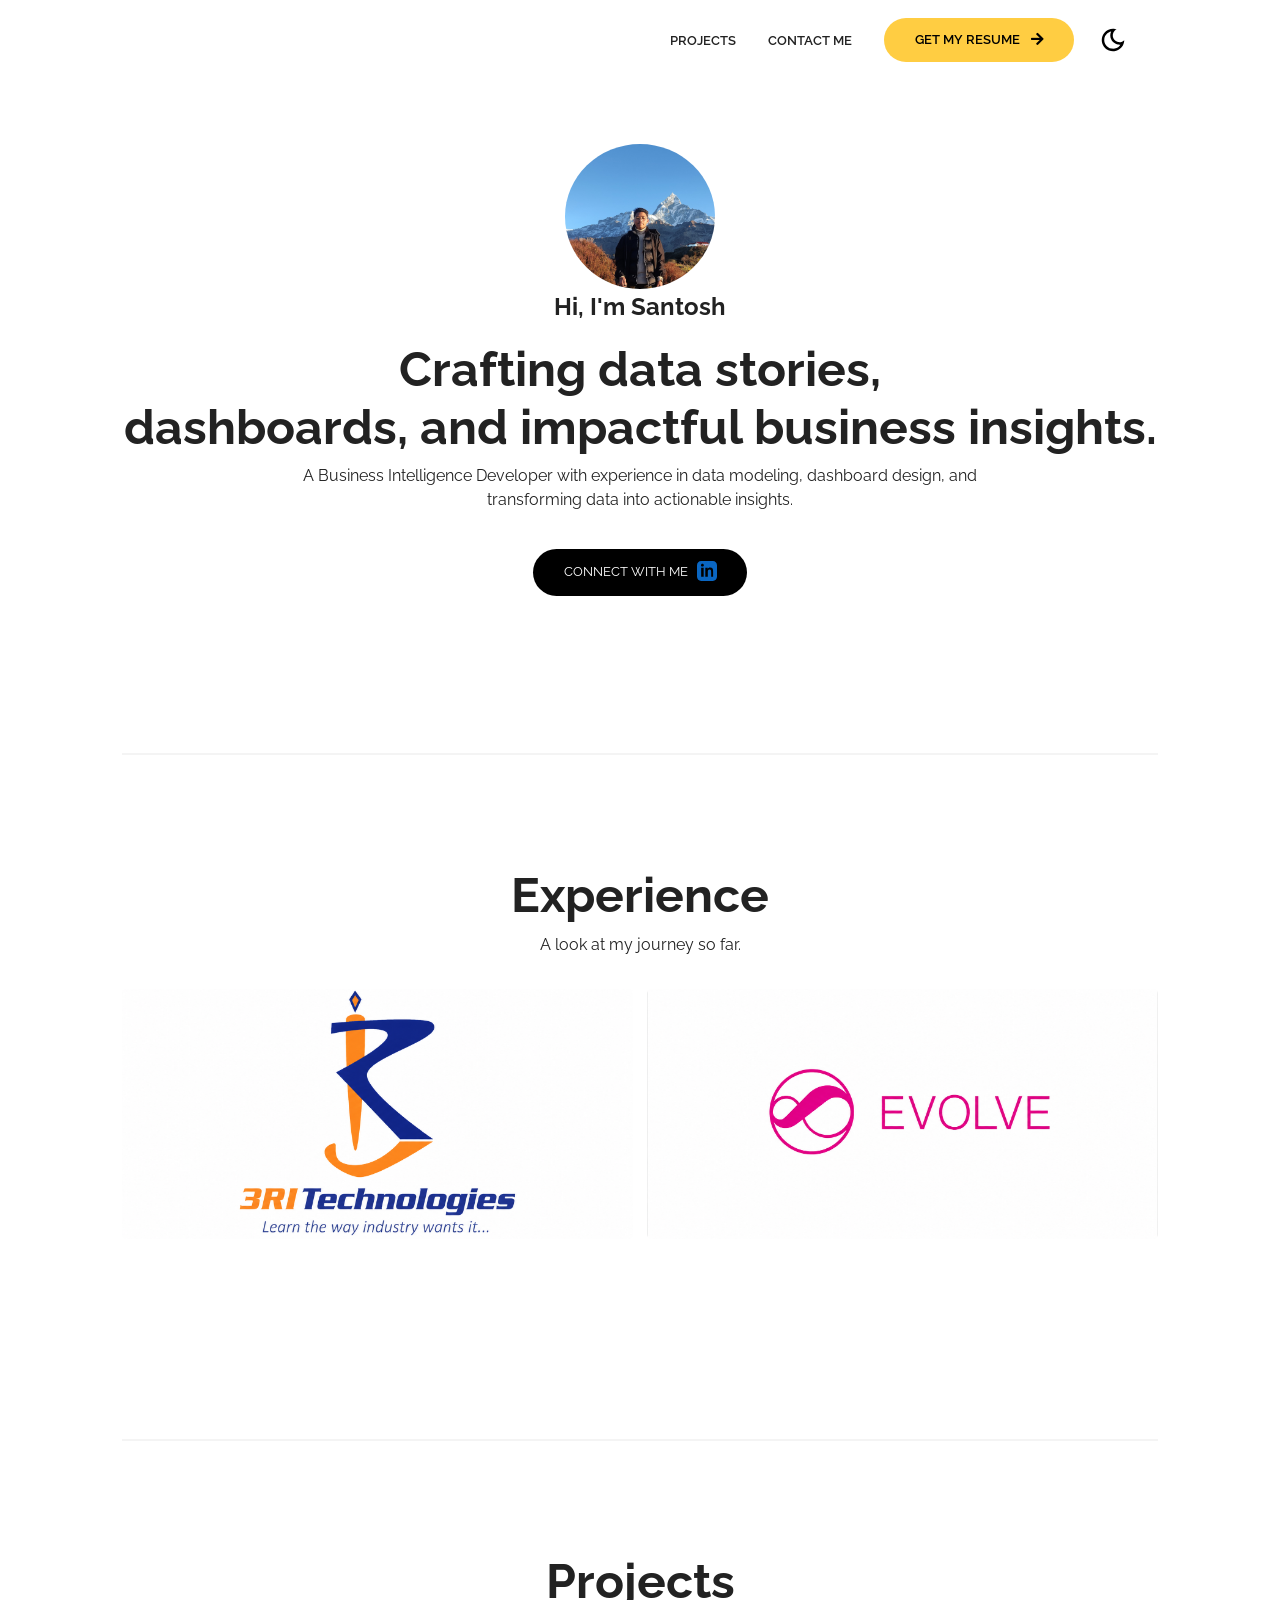
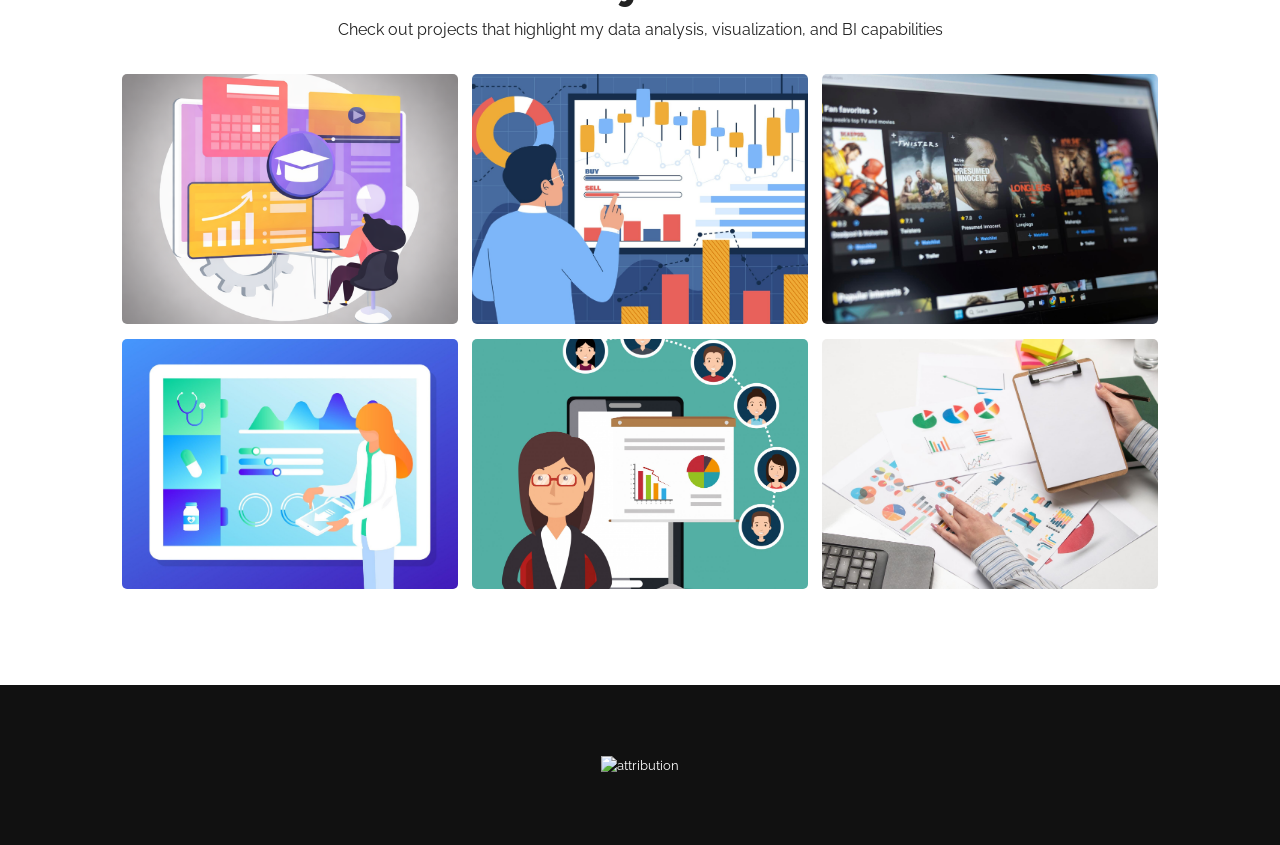
==== index.html @ 24fc7626 "second commit." ====
<!doctype html>
<html lang="en">
  <head>
    <meta charset="UTF-8" />
    <meta http-equiv="X-UA-Compatible" content="IE=edge" />
    <meta name="viewport" content="width=device-width, initial-scale=1.0" />

    <!-- Primary Meta Tags -->
    <title>Santosh Ruchal</title>
    <meta name="title" content="Santosh Ruchal" />
    <meta
      name="description"
      content="Build or customize your portfolio website using this super easy template. Free to use if you are a member of the community or a contributor to this project"
    />

    <!-- Open Graph / Facebook -->
    <meta property="og:type" content="website" />
    <meta
      property="og:url"
      content="https://github.com/CommunityPro/portfolio-html"
    />
    <meta property="og:title" content="Portfolio Template - Open source" />
    <meta
      property="og:description"
      content="Build or customize your portfolio website using this super easy template. Free to use if you are a member of the community or a contributor to this project"
    />
    <meta
      property="og:image"
      content="https://user-images.githubusercontent.com/62628408/150613011-b78a7f5a-0af1-4312-aab0-0022e7258693.png"
    />

    <!-- Twitter -->
    <meta property="twitter:card" content="summary_large_image" />
    <meta
      property="twitter:url"
      content="https://github.com/CommunityPro/portfolio-html"
    />
    <meta property="twitter:title" content="Portfolio Template - Open source" />
    <meta
      property="twitter:description"
      content="Build or customize your portfolio website using this super easy template. Free to use if you are a member of the community or a contributor to this project"
    />
    <meta
      property="twitter:image"
      content="https://user-images.githubusercontent.com/62628408/150613011-b78a7f5a-0af1-4312-aab0-0022e7258693.png"
    />

    <!-- Link -->
    <link
      rel="apple-touch-icon"
      sizes="180x180"
      href="assets/favicon/apple-touch-icon.png"
    />
    <link
      rel="icon"
      type="image/png"
      sizes="16x16"
      href="/assets/favicon/favicon-16x16.png"
    />
    <link
      rel="icon"
      type="image/png"
      sizes="32x32"
      href="assets/favicon/favicon-32x32.png"
    />
    <link
      rel="icon"
      type="image/png"
      sizes="192x192"
      href="assets/favicon/android-chrome-192x192.png"
    />
    <link
      rel="icon"
      type="image/png"
      sizes="512x512"
      href="assets/favicon/android-chrome-512x512.png"
    />
    <link rel="icon" type="image/x-icon" href="assets/favicon/favicon.ico" />
    <link rel="manifest" href="assets/favicon/site.webmanifest" />
    <link
      rel="stylesheet"
      href="https://use.fontawesome.com/releases/v5.15.4/css/all.css"
      integrity="sha384-DyZ88mC6Up2uqS4h/KRgHuoeGwBcD4Ng9SiP4dIRy0EXTlnuz47vAwmeGwVChigm"
      crossorigin="anonymous"
    />
    <link rel="stylesheet" href="css/style.css" />
    <link rel="stylesheet" href="css/utilities.css" />
  </head>
  <body>
    <header id="hero">
      <!-- Navbar -->
      <nav class="navbar">
        <div class="container">
          <!-- Logo -->
          <h1 id="logo">
            <!-- <a href="https://github.com/CommunityPro/portfolio-html" > -->
            <!-- <img src="./assets/logo.png" alt="Your Logo" /> -->
            <!-- </a>  -->
          </h1>
          <!-- Navbar links -->
          <ul class="nav-menu">
            <li><a class="nav-link" href="#projects">PROJECTS</a></li>
            <li>
              <a
                class="nav-link"
                href="https://mail.google.com/mail/?view=cm&fs=1&to=santoshruchal603@gmail.com"
                target="_blank"
                rel="noopener noreferrer"
                >CONTACT ME</a
              >
            </li>
            <!-- <li><a class="nav-link" href="#">BlOG</a></li> -->
            <li>
              <a
                class="nav-link btn btn-primary"
                href="https://drive.google.com/uc?export=download&id=1k1zKCGQLg2uH5PCb5obCW9CUSp_BuYfw"
                >GET MY RESUME <i class="fas fa-arrow-right"></i
              ></a>
            </li>

            <!-- Toggle switch -->
            <div class="theme-switch">
              <input type="checkbox" id="switch" />
              <label class="toggle-icons" for="switch">
                <img class="moon" src="assets/moon.svg" />
                <img class="sun" src="assets/sun.svg" />
              </label>
            </div>
            <!-- Hamburger menu -->
          </ul>
          <div class="hamburger">
            <span class="bar"></span>
            <span class="bar"></span>
            <span class="bar"></span>
          </div>
        </div>
      </nav>

      <section class="header-container">
        <img class="profile-image" src="assets/ss.jpg" alt="" />
        <h1>Hi, I'm Santosh</h1>

        <div class="content-text">
          <h2>Crafting data stories,</h2>
          <h2>dashboards, and impactful business insights.</h2>

          <p>
            A Business Intelligence Developer with experience in data modeling,
            dashboard design, and transforming data into actionable insights.
          </p>
        </div>
        <a
          href="https://www.linkedin.com/in/santosh-ruchal"
          target="_blank"
          rel="noopener noreferrer"
          class="btn btn-secondary"
          >Connect With Me
          <svg
            xmlns="http://www.w3.org/2000/svg"
            width="20"
            height="20"
            fill="#0A66C2"
            viewBox="0 0 24 24"
            style="vertical-align: middle; margin-left: 6px; margin-bottom: 3px"
          >
            <path
              d="M19 0h-14c-2.761 0-5 2.239-5 5v14c0 
    2.761 2.239 5 5 5h14c2.761 0 5-2.239 
    5-5v-14c0-2.761-2.239-5-5-5zm-11 
    19h-3v-11h3v11zm-1.5-12.268c-.966 
    0-1.75-.784-1.75-1.75s.784-1.75 
    1.75-1.75 1.75.784 1.75 1.75-.784 
    1.75-1.75 1.75zm13.5 12.268h-3v-5.604c0-1.337-.026-3.063-1.867-3.063-1.868 
    0-2.154 1.459-2.154 2.967v5.7h-3v-11h2.881v1.507h.041c.401-.76 
    1.379-1.561 2.838-1.561 3.033 0 3.593 
    1.997 3.593 4.59v6.464z"
            />
          </svg>
        </a>
      </section>
    </header>
    <!-- Experience -->
    <section id="experiences" class="experience-container container">
      <div class="edivision"></div>
      <div class="content-text">
        <h2>Experience</h2>
        <p>A look at my journey so far.</p>
      </div>

      <article class="experience">
        <!-- experience 1 -->
        <div class="ecard">
          <div class="ecard-info">
            <div class="ecard-bio">
              <h3>3RI Technologies</h3>
              <p>Data Science Trainee | 6 Months</p>
            </div>

            <div class="exp">
              <a href="https://www.3ritechnologies.com/" target="_blank"
                ><i class="fas fa-globe"></i
              ></a>
            </div>
          </div>
        </div>

        <!-- experience 2 -->
        <div class="ecard">
          <div class="ecard-info">
            <div class="ecard-bio">
              <h3>Evolve Pvt. Ltd.</h3>
              <p>BI Developer | 3 Years</p>
            </div>

            <div class="exp">
              <a href="https://www.evolveasia.co/" target="_blank"
                ><i class="fas fa-globe"></i
              ></a>
            </div>
          </div>
        </div>
      </article>
    </section>

    <!-- Projects -->
    <section id="projects" class="project-container container">
      <div class="division"></div>
      <div class="content-text">
        <h2>Projects</h2>
        <p>
          Check out projects that highlight my data analysis, visualization, and
          BI capabilities
        </p>
      </div>

      <article class="project">
        <!-- Project 1 -->
        <div href="" class="card">
          <div class="project-info">
            <div class="project-bio">
              <h3>College Operations & Resource Analysis Dashboard</h3>
              <!-- <p>College Operations & Resource Analysis Dashboard</p> -->
            </div>

            <div class="project-link">
              <a href="#" target="_blank"><i class="fab fa-github"></i></a>
              <!--github docs link-->
              <a href="#" target="_blank"><i class="fas fa-globe"></i></a>
              <!--direct power bi public link-->
            </div>
          </div>
        </div>

        <!-- Project 2 -->
        <div href="" class="card">
          <div class="project-info">
            <div class="project-bio">
              <h3>Crypto Market Analysis Dashboard</h3>
              <!-- <p>Crypto Market Analysis Dashboard</p> -->
            </div>

            <div class="project-link">
              <a href="#" target="_blank"><i class="fab fa-github"></i></a>
              <a href="#" target="_blank"><i class="fas fa-globe"></i></a>
            </div>
          </div>
        </div>

        <!-- Porject 3 -->
        <div href="" class="card">
          <div class="project-info">
            <div class="project-bio">
              <h3>IMDB Movie Analysis Dashboard</h3>
              <!-- <p>IMDB Movie Analysis Dashboard</p> -->
            </div>

            <div class="project-link">
              <a href="#" target="_blank"><i class="fab fa-github"></i></a>
              <a href="#" target="_blank"><i class="fas fa-globe"></i></a>
            </div>
          </div>
        </div>

        <!-- Project 4 -->
        <div href="" class="card">
          <div class="project-info">
            <div class="project-bio">
              <h3>Health Status Analytics Dashboard</h3>
              <!-- <p>Health Status Analytics Dashboard</p> -->
            </div>

            <div class="project-link">
              <a href="#" target="_blank"><i class="fab fa-github"></i></a>
              <a href="#" target="_blank"><i class="fas fa-globe"></i></a>
            </div>
          </div>
        </div>

        <!-- Project 5 -->
        <div href="" class="card">
          <div class="project-info">
            <div class="project-bio">
              <h3>HR Analysis Dashboard</h3>
              <!-- <p>HR Analysis Dashboard</p> -->
            </div>

            <div class="project-link">
              <a href="#" target="_blank"><i class="fab fa-github"></i></a>
              <a href="#" target="_blank"><i class="fas fa-globe"></i></a>
            </div>
          </div>
        </div>

        <!-- Project 6 -->
        <div href="" class="card">
          <div class="project-info">
            <div class="project-bio">
              <h3>Sales Forecasting Dashboard by Integrating Python</h3>
              <!-- <p>Sales Forecasting Dashboard by Integrating Python</p> -->
            </div>

            <div class="project-link">
              <a href="#" target="_blank"><i class="fab fa-github"></i></a>
              <a href="#" target="_blank"><i class="fas fa-globe"></i></a>
            </div>
          </div>
        </div>
      </article>

      <!-- <a href="#" class="btn btn-secondary" target="_blank"
        >See More <i class="fas fa-arrow-right"></i
      ></a> -->
    </section>

    <footer id="footer">
      <div class="container">
        <!-- <a href="mailto:communitypro47@gmail.com"></a> -->
        <!-- Social links -->
        <!-- <div class="social">
          <a href="#" target="_blank"
            ><img src="./assets/facebook-icon.svg" alt="Facebook"
          /></a>
          <a href="#" target="_blank"
            ><img src="./assets/twitter-icon.svg" alt="Twitter"
          /></a>
          <a href="#" target="_blank"
            ><img src="./assets/linkedin-icon.svg" alt="Linkedin"
          /></a>
          <a href="#" target="_blank"
            ><img src="./assets/github-icon.svg" alt="GitHub"
          /></a>
          <a href="#" target="_blank"
            ><img src="./assets/hashnode-icon.svg" alt="Hashnode"
          /></a>
        </div> -->
        <!-- Attribution -->
        <div class="attribution">
          <a
            href="https://github.com/CommunityPro/portfolio-html"
            target="_blank"
            rel="noopener noreferrer"
          >
            <img
              src="https://user-images.githubusercontent.com/62628408/157202263-9174da24-b19a-4017-9b7c-a1d26ae8f014.svg"
              alt="attribution"
              width="150px"
            />
          </a>
        </div>
        <!-- <p>
          Copyright &copy; Communitypro <span id="datee"></span>, All rights
          reserved
        </p> -->
      </div>
    </footer>
    <script src="js/script.js"></script>
  </body>
</html>
---- css/style.css ----
/* This is the required project styling. Will contain essential CSS styles like:
   * Flex property
   * Grid layout
   * Cards and sections
*/

@import url(https://fonts.googleapis.com/css?family=Raleway:100,200,300,regular,500,600,700,800,900,100italic,200italic,300italic,italic,500italic,600italic,700italic,800italic,900italic);

/* variables */
:root {
  /* Colors */
  --primary-color: #ffcd42;
  --secondary-color: #ffd35c;
  --bg-primary: #ffffff;
  --text-color: #222222;
  --text-color-two: #ffffff;
  --bg-secondary: #000000;
  --card-background: #f4f4f4;
  --ecard-background: #f4f4f4;
  --bg-secondary-two: #111111;

  --shadow: 0 10px 40px rgba(0, 0, 0, 0.2);

  /* Font Weight */
  --weight-small: 400;
  --weight-semibold: 600;
  --weight-bold: 800;

  /* Max width */
  --width-small: 600px;
  --width-medium: 1100px;
  --width-large: 1300px;
}

[data-theme="dark"] {
  --primary-color: #ffcd42;
  --secondary-color: #ffd35c;
  --bg-primary: #000000;
  --text-color: #ffffff;
  --text-color-two: #222222;
  --bg-secondary: #ffffff;
  --card-background: #111111;
  --ecard-background: #111111;
  --bg-secondary-two: #f4f4f4;
  --shadow: 0 2px 10px rgba(95, 95, 95, 0.2);
}

html {
  font-size: 100%;
  scroll-behavior: smooth;
}

/* Reset default styling */
* {
  margin: 0;
  padding: 0;
  box-sizing: border-box;
}

ul {
  list-style: none;
}

a {
  text-decoration: none;
  color: var(--text-color);
}

/* Main styling */
body {
  background: var(--bg-primary);
  color: var(--text-color);
  font-family: "Raleway", sans-serif;
  line-height: 1.5;
}

/* Navbar */
.navbar {
  position: fixed;
  top: 0;
  left: 0;
  right: 0;
  z-index: 20;
  background: var(--bg-primary);
}

.navbar .container {
  display: flex;
  align-items: center;
  justify-content: space-between;
  z-index: 20;
  height: 80px;
  width: 100%;
}

.navbar .nav-menu {
  display: flex;
  align-items: center;
  background: var(--bg-primary);
}

.navbar .nav-link {
  margin: 0 1rem;
  font-size: 0.8rem;
  font-weight: var(--weight-semibold);
}

.navbar #logo img {
  display: block;
  width: 40px;
}

.navbar .btn {
  margin-right: 1.5rem;
}

.fas.fa-arrow-right {
  margin-left: 0.5rem;
  font-size: 0.9rem;
}

/* hamburger */
.hamburger {
  margin-bottom: 0.1rem;
  display: none;
}

.bar {
  display: block;
  width: 23px;
  height: 3px;
  margin: 4px auto;
  transition: all 0.3s ease-in-out;
  border-radius: 30px;
  background-color: var(--bg-secondary);
}

/* Hero section */
#hero {
  display: flex;
  flex-direction: column;
  height: 100%;
}

.profile-image {
  width: 150px;
  border-radius: 50%;
  animation: bounce 1s infinite alternate;
}

@keyframes bounce {
  from {
    transform: translateY(0px);
  }

  to {
    transform: translateY(-10px);
  }
}

.division {
  width: 100%;
  height: 2px;
  background-color: var(--card-background);
  margin: 5.5rem 0;
}

.edivision {
  width: 100%;
  height: 2px;
  background-color: var(--ecard-background);
  margin: 5.5rem 0;
}

/*Experiences*/
#experiences {
  display: flex;
  flex-direction: column;
  margin: 2rem auto 5rem;
}

#experiences .btn {
  align-self: center;
  margin: 2rem 0;
}

.experience {
  display: grid;
  grid-template-columns: repeat(2, 1fr);
  grid-auto-rows: minmax(250px, auto);
  grid-gap: 0.9rem;
}

.ecard .ecard-bio p {
  font-size: 0.83rem;
  color: black;
}

.ecard .ecard-bio h3 {
  font-size: 0.9rem;
  color: black;
}

.ecard-info {
  display: flex;
  justify-content: space-between;
  opacity: 0;
  position: relative;
  transition: 0.5s ease-in-out;
}

.ecard-bio {
  display: flex;
  flex-direction: column;
  justify-content: flex-end;
  position: relative;
  top: 160px;
  left: 10px;
  background-color: rgba(170, 171, 170, 0.9);
  border-radius: 5px;
  padding: 5px 5px;
}
/* ------------------------------------------------------------------------------------------------ */

/* Projects */
#projects {
  display: flex;
  flex-direction: column;
  margin: 2rem auto 5rem;
}

#projects .btn {
  align-self: center;
  margin: 2rem 0;
}

.project {
  display: grid;
  grid-template-columns: repeat(3, 1fr);
  grid-auto-rows: minmax(250px, auto);
  grid-gap: 0.9rem;
}

.card .project-bio p {
  font-size: 0.83rem;
  color: black;
}

.card .project-bio h3 {
  font-size: 0.9rem;
  color: black;
}

.project-info {
  display: flex;
  justify-content: space-between;
  opacity: 0;
  position: relative;
  transition: 0.5s ease-in-out;
}

.project-bio {
  display: flex;
  flex-direction: column;
  justify-content: flex-end;
  position: relative;
  top: 160px;
  left: 10px;
  background-color: rgba(170, 171, 170, 0.9);
  border-radius: 5px;
  padding: 5px 5px;
}

/* Footer */
#footer {
  background: #111111;
}

#footer .container {
  display: flex;
  flex-direction: column;
  align-items: center;
  justify-content: center;
  color: #ffffff;
  min-height: 160px;
  text-align: center;
}

#footer a {
  font-size: 0.8rem;
  color: #fff;
}

#footer a:hover {
  opacity: 0.6;
}

#footer .social {
  margin: 0.9rem 0;
}

#footer .social img {
  width: 20px;
  height: 20px;
}

#footer .social a {
  margin: 0 0.5rem;
}

#footer p {
  font-size: 0.8rem;
}

/* Responsiveness */

@media (max-width: 1000px) {
  .project {
    display: grid;
    grid-template-columns: repeat(2, 1fr);
  }
}

@media (max-width: 768px) {
}

@media (max-width: 670px) {
  .navbar .nav-menu {
    position: fixed;
    right: -100vw;
    top: 4.5rem;
    flex-direction: column;
    width: calc(80% - 10px);
    transition: 0.3s;
    box-shadow: var(--shadow);
    padding: 2rem;
    border-radius: 5px;
    align-items: flex-start;
  }

  .navbar .btn {
    margin: 0;
    margin-top: 1rem;
  }

  .nav-menu.active {
    right: 20px;
  }

  .nav-menu .nav-link {
    font-size: 0.9rem;
    margin: 0 0.2rem;
  }

  .nav-menu li {
    margin-bottom: 0.5rem;
    width: 100%;
  }

  .nav-menu .btn {
    width: 100%;
    text-align: center;
    margin-top: 0.5rem;
  }

  .hamburger {
    display: block;
    cursor: pointer;
    padding: 0.2rem 0.4rem;
  }

  .hamburger.active {
    border: 1px dotted gray;
  }

  .hamburger.active .bar:nth-child(2) {
    opacity: 0;
  }

  .hamburger.active .bar:nth-child(1) {
    transform: translateY(6px) rotate(45deg);
  }

  .hamburger.active .bar:nth-child(3) {
    transform: translateY(-8px) rotate(-45deg);
  }
}

@media (max-width: 600px) {
  .project {
    display: grid;
    grid-template-columns: 1fr;
  }

  .header-container .btn {
    border-radius: 5px;
    width: 80%;
  }
}
---- css/utilities.css ----
/* ?This is where reusable styling of this template will be. 
   !Will contain things like:
   * Button styling
   * Background color styling
   * padding and margin
*/

.container {
  max-width: var(--width-medium);
  margin: 0 auto;
  padding: 1rem 2rem;
}

h1::selection,
h2::selection {
  color: #111;
  background: var(--primary-color);
}

/* Buttons */
.btn {
  display: inline-block;
  padding: 0.75rem 1.9rem;
  border-radius: 30px;
  text-transform: uppercase;
  font-size: 0.82rem;
  transition: 0.3s;
}

.btn-primary {
  background: var(--primary-color);
  color: #000000;
}

.btn-secondary {
  margin: 5px 0;
  background-color: var(--bg-secondary);
  color: var(--bg-primary);
}

/* add hover to resume button */
.btn-primary:hover {
  background: var(--secondary-color);
}

/* Dark mode toggle */
#switch {
  display: none;
}

.toggle-icons {
  display: flex;
  justify-content: space-between;
  align-items: center;
  cursor: pointer;
}

.toggle-icons > img {
  transition: 0.6s cubic-bezier(0.23, 1, 0.32, 1);
  width: 30px;
}

.moon {
  transform: rotate(10deg);
}

#switch:checked + .toggle-icons .moon {
  transform: rotate(250deg);
}

#switch:checked + .toggle-icons .sun {
  transform: rotate(100deg);
}

/* Header Container */
.header-container {
  display: flex;
  flex-direction: column;
  align-items: center;
  justify-content: center;
  margin-top: 8rem;
  padding: 1rem;
}

.header-container > div {
  margin-top: 1rem;
}

.content-text {
  text-align: center;
  margin: 1.5rem 0;
}

.content-text h2 {
  font-size: 3rem;
  line-height: 1.2;
  transition: 0.2s ease-in-out;
}

.content-text p {
  padding: 0.5rem;
  margin: 0 auto;
  max-width: 700px;
}

/* Project cards */
.card {
  padding: 1rem;
  background: var(--card-background);
  color: #ffffff;
  border-radius: 5px;
  transition: 0.4s ease-in-out;
  cursor: pointer;
}

.card a {
  color: #ffffff;
  transition: 0.25s ease-in-out;
  font-size: 1.1rem;
  margin-right: 0.3rem;
}

.card a:hover {
  color: var(--primary-color);
}

.card:hover {
  box-shadow: inset 0 100px 1000px 10px rgba(0, 0, 0, 0.8);
}

.card:hover .project-info {
  opacity: 1;
}

/* Project Images */

/* project 1 */
.card:nth-child(1) {
  background: url(../assets/project/project-one.png) center center/cover;
}

/* Project 2 */
.card:nth-child(2) {
  background: url(../assets/project/project-two.png) center center/cover;
}

/* Project 3 */
.card:nth-child(3) {
  background: url(../assets/project/project-three.png) center center/cover;
}

/* Project 4 */
.card:nth-child(4) {
  background: url(../assets/project/project-four.png) center center/cover;
}

/* Project 5 */
.card:nth-child(5) {
  background: url(../assets/project/project-five.png) center center/cover;
}

/* Project 6 */
.card:nth-child(6) {
  background: url(../assets/project/project-six.png) center center/cover;
}

/* -------------------------------------------------------- */
/* experience cards */
.ecard {
  padding: 1rem;
  background: var(--ecard-background);
  color: #ffffff;
  border-radius: 5px;
  transition: 0.4s ease-in-out;
  cursor: pointer;
}

.ecard a {
  color: #ffffff;
  transition: 0.25s ease-in-out;
  font-size: 1.1rem;
  margin-right: 0.3rem;
}

.ecard a:hover {
  color: var(--primary-color);
}

.ecard:hover {
  box-shadow: inset 0 100px 1000px 10px rgba(0, 0, 0, 0.8);
}

.ecard:hover .ecard-info {
  opacity: 1;
}

/* Experience Images */

/* Experience 1 */
.ecard:nth-child(1) {
  background: url(../assets/project/exp-1.png) center center/cover;
}

/* Experience 2 */
.ecard:nth-child(2) {
  background: url(../assets/project/exp-2.png) center center/cover;
}

/* Experience 3
.ecard:nth-child(3) {
  background: url(../assets/project/project-three.png) center center/cover;
} */

/* -------------------------------------------------------- */

/* Media Queries */
@media (max-width: 768px) {
  .header-container {
    margin-top: 7rem;
    text-align: center;
  }

  .content-text h2 {
    font-size: 2.5rem;
  }
}
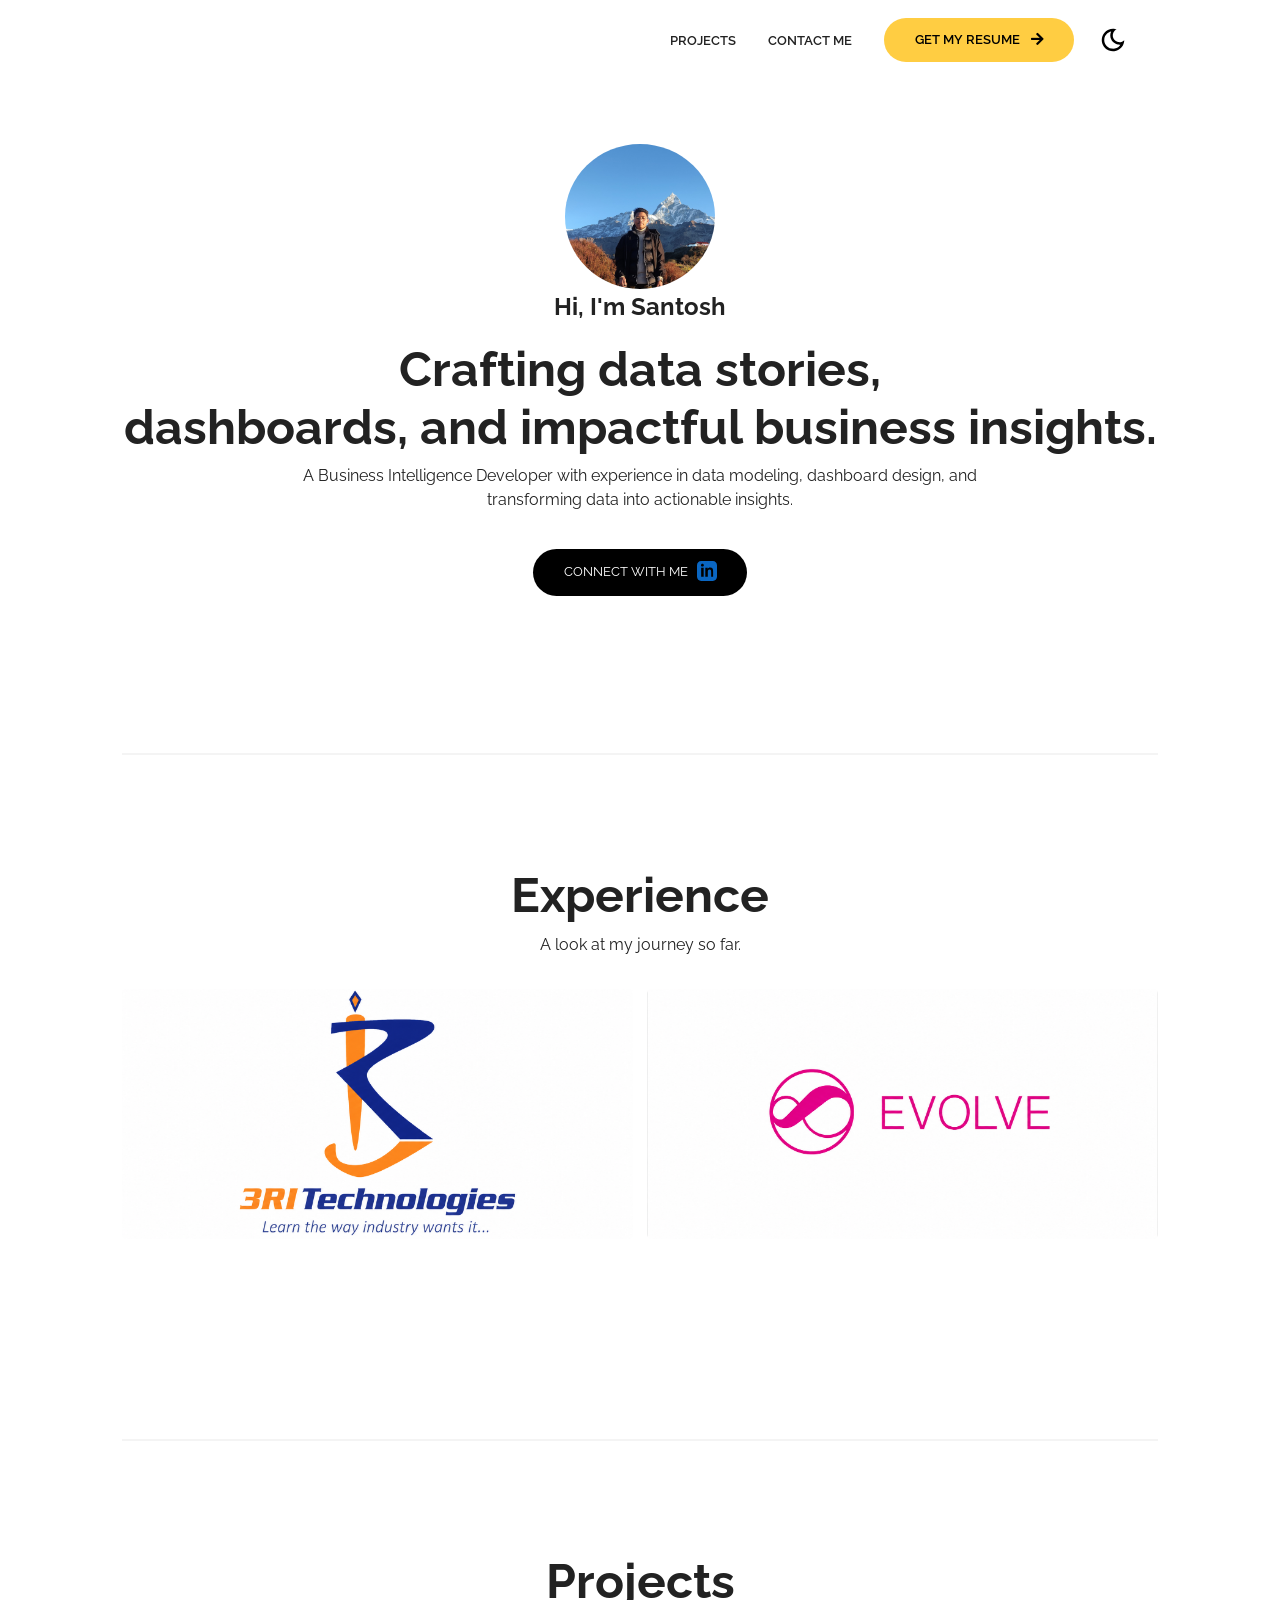
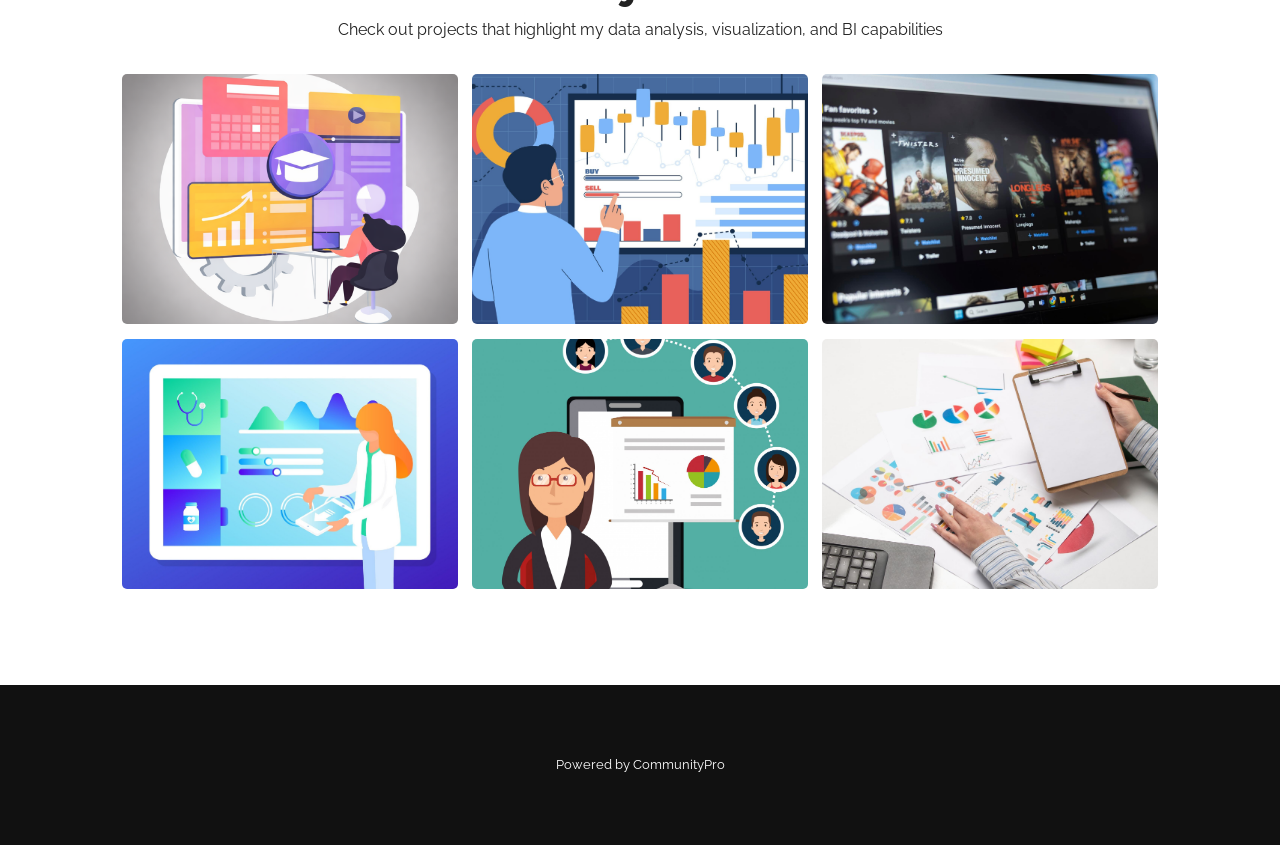
==== commit b67670c3: "third commit - renaming template by communitypro" ====
--- a/index.html
+++ b/index.html
@@ -355,16 +355,17 @@
         </div> -->
         <!-- Attribution -->
         <div class="attribution">
-          <a
+          <!-- <a
             href="https://github.com/CommunityPro/portfolio-html"
             target="_blank"
             rel="noopener noreferrer"
-          >
-            <img
+          > -->
+           <p>Powered by CommunityPro</p>
+            <!-- <img
               src="https://user-images.githubusercontent.com/62628408/157202263-9174da24-b19a-4017-9b7c-a1d26ae8f014.svg"
               alt="attribution"
               width="150px"
-            />
+            /> -->
           </a>
         </div>
         <!-- <p>
